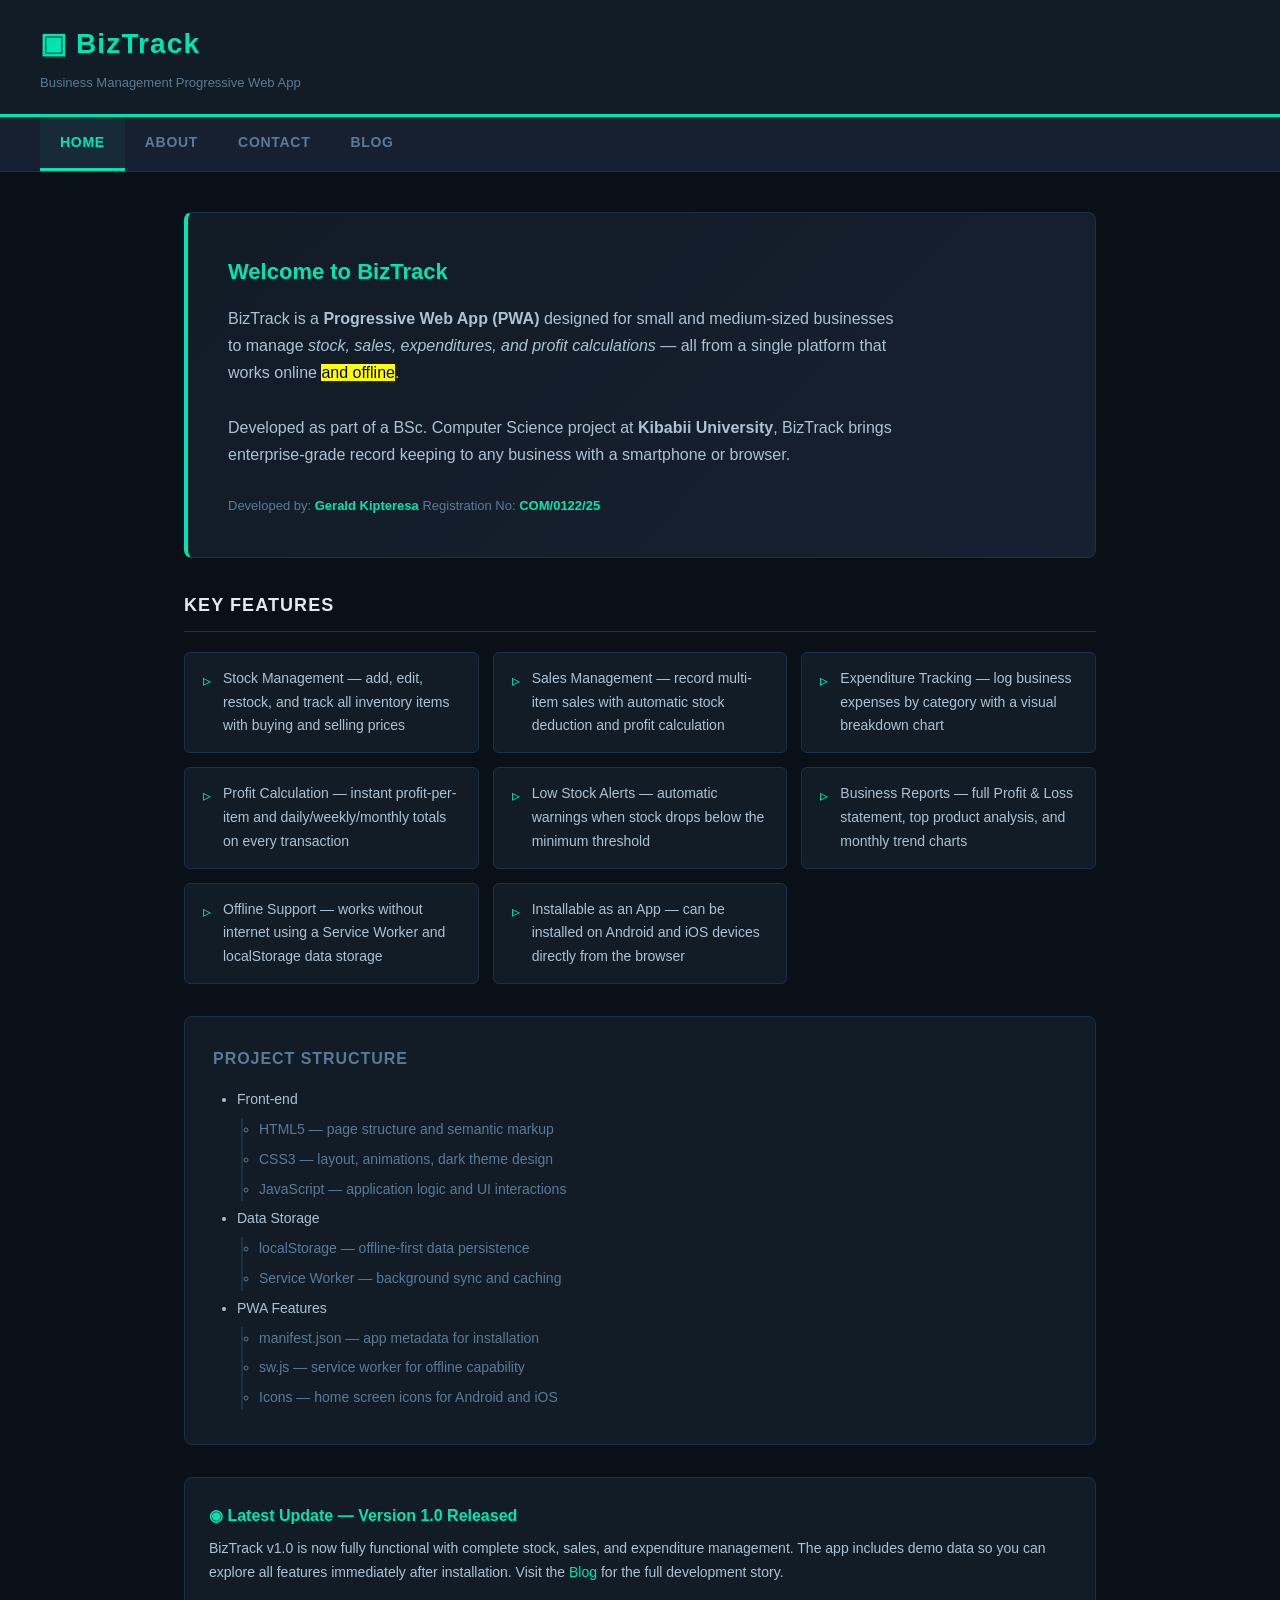
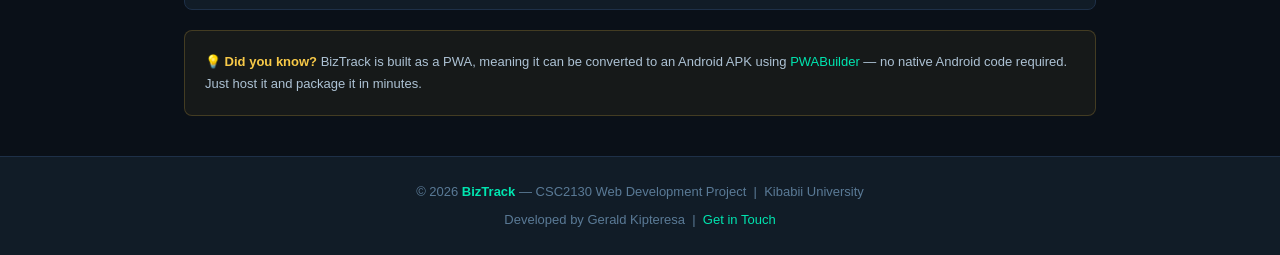
==== index.html @ f79f0675 "Create initial HTML pages with semantic structure" ====
<!DOCTYPE html>
<html lang="en">
<head>
  <meta charset="UTF-8">
  <meta name="viewport" content="width=device-width, initial-scale=1.0">
  <title>BizTrack — Business Management PWA</title>
  <link rel="stylesheet" href="css/styles.css">
</head>
<body>

  <header>
    <div>
      <h1>▣ BizTrack</h1>
      <p>Business Management Progressive Web App</p>
    </div>
  </header>

  <nav>
    <ul>
      <li><a href="index.html" class="active">Home</a></li>
      <li><a href="about.html">About</a></li>
      <li><a href="contact.html">Contact</a></li>
      <li><a href="blog.html">Blog</a></li>
    </ul>
  </nav>

  <main>

    <!-- Q13: <section> for hero -->
    <section class="hero">
      <h2>Welcome to BizTrack</h2>
      <p>
        BizTrack is a <strong>Progressive Web App (PWA)</strong> designed for small and medium-sized
        businesses to manage <em>stock, sales, expenditures, and profit calculations</em> — all from
        a single platform that works online <mark>and offline</mark>.
      </p>
      <br>
      <p>Developed as part of a BSc. Computer Science project at <strong>Kibabii University</strong>,
        BizTrack brings enterprise-grade record keeping to any business with a smartphone or browser.</p>
      <br>
      
      <p style="color:#5a7a96;font-size:13px;">
        Developed by: <strong style="color:#00e5b0;">Gerald Kipteresa</strong>
        Registration No: <strong style="color:#00e5b0;">COM/0122/25</strong> 
      </p>
    </section>

    <section class="features">
      <h2>Key Features</h2>
      <ul>
        <li>Stock Management — add, edit, restock, and track all inventory items with buying and selling prices</li>
        <li>Sales Management — record multi-item sales with automatic stock deduction and profit calculation</li>
        <li>Expenditure Tracking — log business expenses by category with a visual breakdown chart</li>
        <li>Profit Calculation — instant profit-per-item and daily/weekly/monthly totals on every transaction</li>
        <li>Low Stock Alerts — automatic warnings when stock drops below the minimum threshold</li>
        <li>Business Reports — full Profit & Loss statement, top product analysis, and monthly trend charts</li>
        <li>Offline Support — works without internet using a Service Worker and localStorage data storage</li>
        <li>Installable as an App — can be installed on Android and iOS devices directly from the browser</li>
      </ul>
    </section>

    <section class="structure">
      <h2>Project Structure</h2>
      
      <ul>
        <li>Front-end
          <ul>
            <li>HTML5 — page structure and semantic markup</li>
            <li>CSS3 — layout, animations, dark theme design</li>
            <li>JavaScript — application logic and UI interactions</li>
          </ul>
        </li>
        <li>Data Storage
          <ul>
            <li>localStorage — offline-first data persistence</li>
            <li>Service Worker — background sync and caching</li>
          </ul>
        </li>
        <li>PWA Features
          <ul>
            <li>manifest.json — app metadata for installation</li>
            <li>sw.js — service worker for offline capability</li>
            <li>Icons — home screen icons for Android and iOS</li>
          </ul>
        </li>
      </ul>
    </section>

    
    <article>
      <h3>◉ Latest Update — Version 1.0 Released</h3>
      <p>
        BizTrack v1.0 is now fully functional with complete stock, sales, and expenditure management.
        The app includes demo data so you can explore all features immediately after installation.
        Visit the <a href="blog.html">Blog</a> for the full development story.
      </p>
    </article>

    
    <aside>
      <strong>💡 Did you know?</strong> BizTrack is built as a PWA, meaning it can be converted
      to an Android APK using <a href="https://www.pwabuilder.com" target="_blank">PWABuilder</a>
      — no native Android code required. Just host it and package it in minutes.
    </aside>

  </main>

  
  <footer>
    <p>&copy; 2026 <strong>BizTrack</strong> — CSC2130 Web Development Project &nbsp;|&nbsp; Kibabii University</p>
    <p style="margin-top:6px;">Developed by Gerald Kipteresa &nbsp;|&nbsp; <a href="contact.html">Get in Touch</a></p>
  </footer>

</body>
</html>
---- css/styles.css ----
/* ── Base Reset ── */
*, *::before, *::after { box-sizing: border-box; margin: 0; padding: 0; }

body {
  font-family: 'Segoe UI', Tahoma, Geneva, Verdana, sans-serif;
  background: #0a1018;
  color: #e2eaf2;
  line-height: 1.7;
}

a { color: #00e5b0; text-decoration: none; }
a:hover { text-decoration: underline; }

/* ── Header ── */
header {
  background: #111c27;
  border-bottom: 3px solid #00e5b0;
  padding: 20px 40px;
  display: flex;
  align-items: center;
  justify-content: space-between;
  flex-wrap: wrap;
  gap: 12px;
}

header h1 {
  font-size: 28px;
  color: #00e5b0;
  letter-spacing: 0.04em;
}

header p {
  font-size: 13px;
  color: #5a7a96;
  margin-top: 4px;
}

/* ── Nav ── */
nav {
  background: #172030;
  padding: 0 40px;
  border-bottom: 1px solid #1e3048;
}

nav ul {
  list-style: none;
  display: flex;
  gap: 0;
}

nav ul li a {
  display: block;
  padding: 14px 20px;
  font-size: 14px;
  font-weight: 600;
  color: #5a7a96;
  text-transform: uppercase;
  letter-spacing: 0.05em;
  border-bottom: 3px solid transparent;
  transition: all 0.2s;
}

nav ul li a:hover,
nav ul li a.active {
  color: #00e5b0;
  border-bottom-color: #00e5b0;
  text-decoration: none;
  background: rgba(0,229,176,0.05);
}

/* ── Main ── */
main {
  max-width: 960px;
  margin: 40px auto;
  padding: 0 24px;
}

/* ── Hero Section ── */
section.hero {
  background: linear-gradient(135deg, #111c27, #172030);
  border: 1px solid #1e3048;
  border-left: 4px solid #00e5b0;
  border-radius: 8px;
  padding: 40px;
  margin-bottom: 32px;
}

section.hero h2 {
  font-size: 22px;
  color: #00e5b0;
  margin-bottom: 14px;
}

section.hero p {
  color: #adc2d4;
  max-width: 680px;
}

/* ── Features Section ── */
section.features {
  margin-bottom: 32px;
}

section.features h2 {
  font-size: 18px;
  color: #e2eaf2;
  border-bottom: 1px solid #1e3048;
  padding-bottom: 10px;
  margin-bottom: 20px;
  text-transform: uppercase;
  letter-spacing: 0.06em;
}

section.features ul {
  list-style: none;
  display: grid;
  grid-template-columns: repeat(auto-fill, minmax(280px, 1fr));
  gap: 14px;
}

section.features ul li {
  background: #111c27;
  border: 1px solid #1e3048;
  border-radius: 6px;
  padding: 14px 18px;
  display: flex;
  align-items: flex-start;
  gap: 12px;
  font-size: 14px;
  color: #adc2d4;
}

section.features ul li::before {
  content: '▹';
  color: #00e5b0;
  font-size: 16px;
  flex-shrink: 0;
}

/* ── Nested List Section ── */
section.structure {
  background: #111c27;
  border: 1px solid #1e3048;
  border-radius: 8px;
  padding: 28px;
  margin-bottom: 32px;
}

section.structure h2 {
  font-size: 16px;
  text-transform: uppercase;
  letter-spacing: 0.06em;
  color: #5a7a96;
  margin-bottom: 16px;
}

section.structure ul,
section.structure ol {
  padding-left: 24px;
  color: #adc2d4;
  font-size: 14px;
}

section.structure li { margin-bottom: 6px; }

section.structure ul ul {
  margin-top: 6px;
  border-left: 2px solid #1e3048;
  padding-left: 16px;
  margin-left: 4px;
  color: #5a7a96;
}

/* ── Article / Blog preview ── */
article {
  background: #111c27;
  border: 1px solid #1e3048;
  border-radius: 8px;
  padding: 24px;
  margin-bottom: 20px;
}

article h3 {
  color: #00e5b0;
  margin-bottom: 8px;
  font-size: 16px;
}

article p { color: #adc2d4; font-size: 14px; }

/* ── Aside ── */
aside {
  background: rgba(247,201,72,0.05);
  border: 1px solid rgba(247,201,72,0.2);
  border-radius: 8px;
  padding: 20px;
  margin-bottom: 32px;
  font-size: 13px;
  color: #adc2d4;
}

aside strong { color: #f7c948; }

/* ── Footer ── */
footer {
  background: #111c27;
  border-top: 1px solid #1e3048;
  text-align: center;
  padding: 24px;
  font-size: 13px;
  color: #5a7a96;
}

footer strong { color: #00e5b0; }
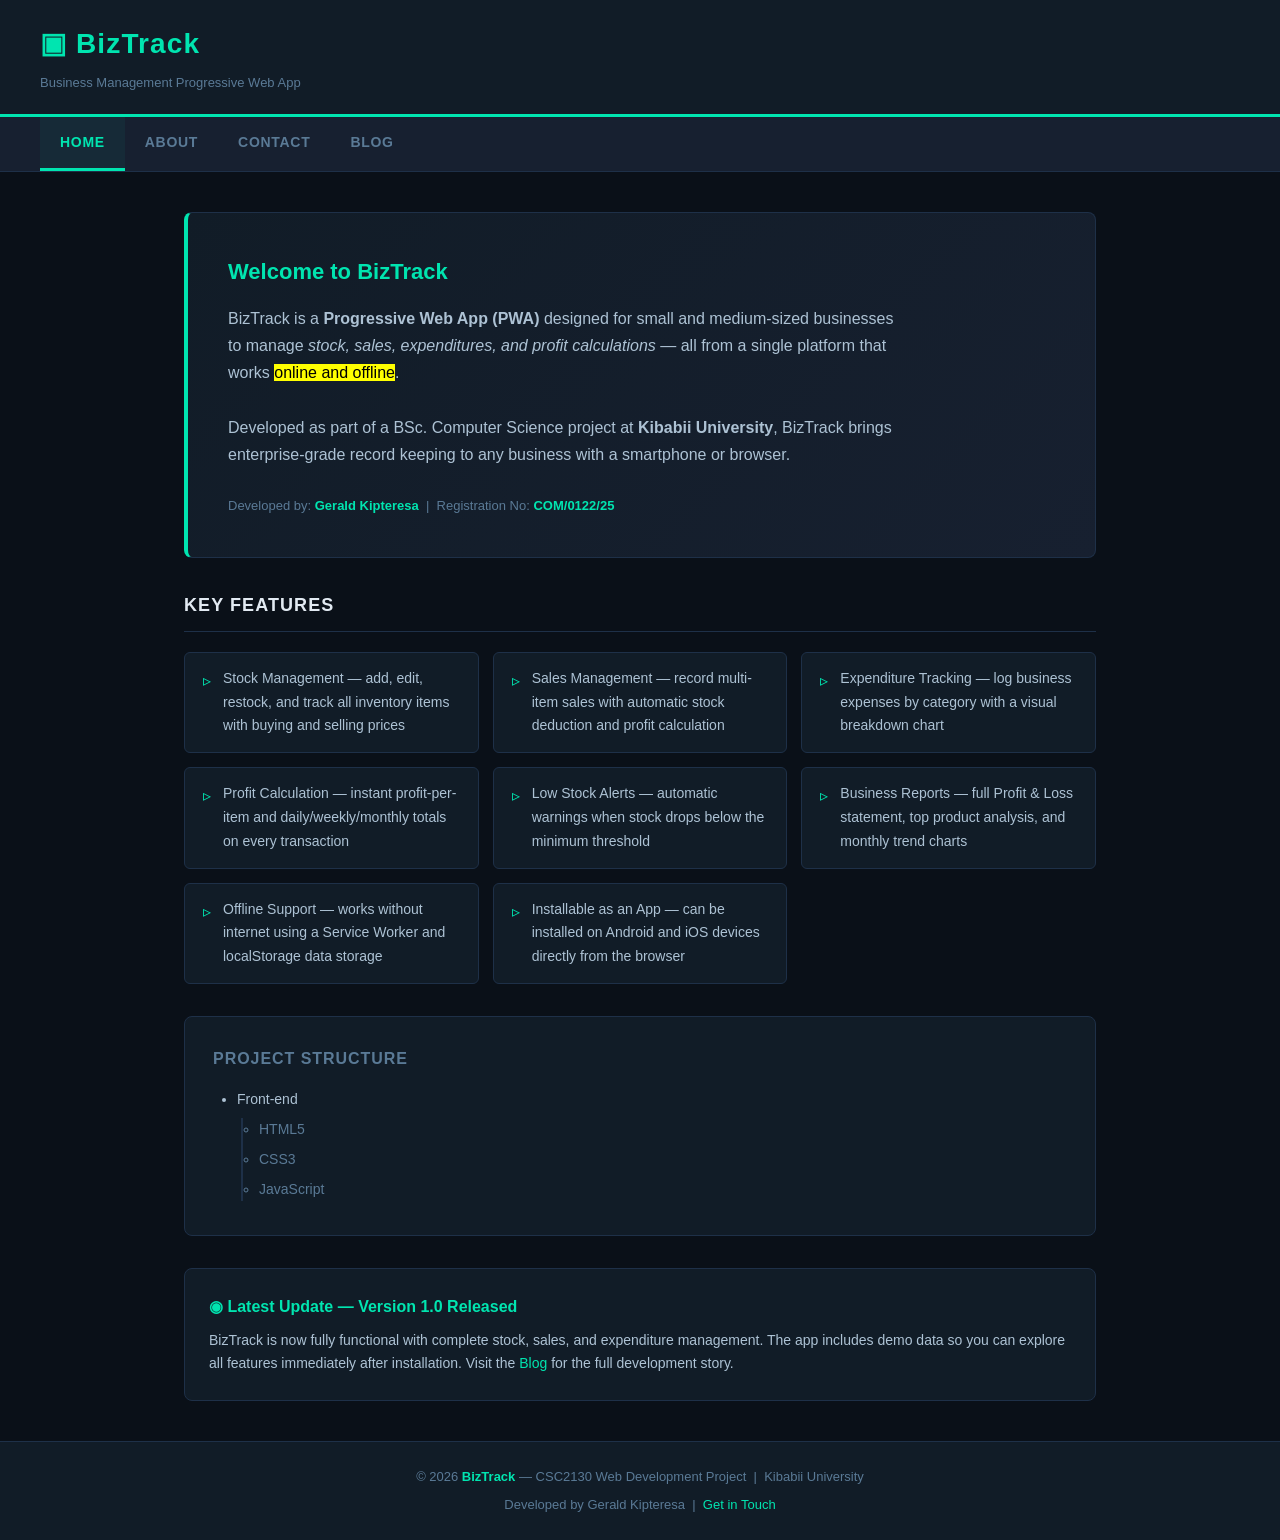
==== commit 952a1a09: "Add welcome paragraph to home page" ====
--- a/index.html
+++ b/index.html
@@ -32,7 +32,7 @@
       <p>
         BizTrack is a <strong>Progressive Web App (PWA)</strong> designed for small and medium-sized
         businesses to manage <em>stock, sales, expenditures, and profit calculations</em> — all from
-        a single platform that works online <mark>and offline</mark>.
+        a single platform that works <mark>online and offline</mark>.
       </p>
       <br>
       <p>Developed as part of a BSc. Computer Science project at <strong>Kibabii University</strong>,
@@ -40,8 +40,7 @@
       <br>
       
       <p style="color:#5a7a96;font-size:13px;">
-        Developed by: <strong style="color:#00e5b0;">Gerald Kipteresa</strong>
-        Registration No: <strong style="color:#00e5b0;">COM/0122/25</strong> 
+        Developed by: <strong style="color:#00e5b0;">Gerald Kipteresa</strong> &nbsp;|&nbsp; Registration No: <strong style="color:#00e5b0;">COM/0122/25</strong> 
       </p>
     </section>
 
@@ -65,43 +64,23 @@
       <ul>
         <li>Front-end
           <ul>
-            <li>HTML5 — page structure and semantic markup</li>
-            <li>CSS3 — layout, animations, dark theme design</li>
-            <li>JavaScript — application logic and UI interactions</li>
+            <li>HTML5</li>
+            <li>CSS3</li>
+            <li>JavaScript</li>
           </ul>
         </li>
-        <li>Data Storage
-          <ul>
-            <li>localStorage — offline-first data persistence</li>
-            <li>Service Worker — background sync and caching</li>
-          </ul>
-        </li>
-        <li>PWA Features
-          <ul>
-            <li>manifest.json — app metadata for installation</li>
-            <li>sw.js — service worker for offline capability</li>
-            <li>Icons — home screen icons for Android and iOS</li>
-          </ul>
-        </li>
-      </ul>
+        
     </section>
 
     
     <article>
       <h3>◉ Latest Update — Version 1.0 Released</h3>
       <p>
-        BizTrack v1.0 is now fully functional with complete stock, sales, and expenditure management.
+        BizTrack is now fully functional with complete stock, sales, and expenditure management.
         The app includes demo data so you can explore all features immediately after installation.
         Visit the <a href="blog.html">Blog</a> for the full development story.
       </p>
     </article>
-
-    
-    <aside>
-      <strong>💡 Did you know?</strong> BizTrack is built as a PWA, meaning it can be converted
-      to an Android APK using <a href="https://www.pwabuilder.com" target="_blank">PWABuilder</a>
-      — no native Android code required. Just host it and package it in minutes.
-    </aside>
 
   </main>
 
